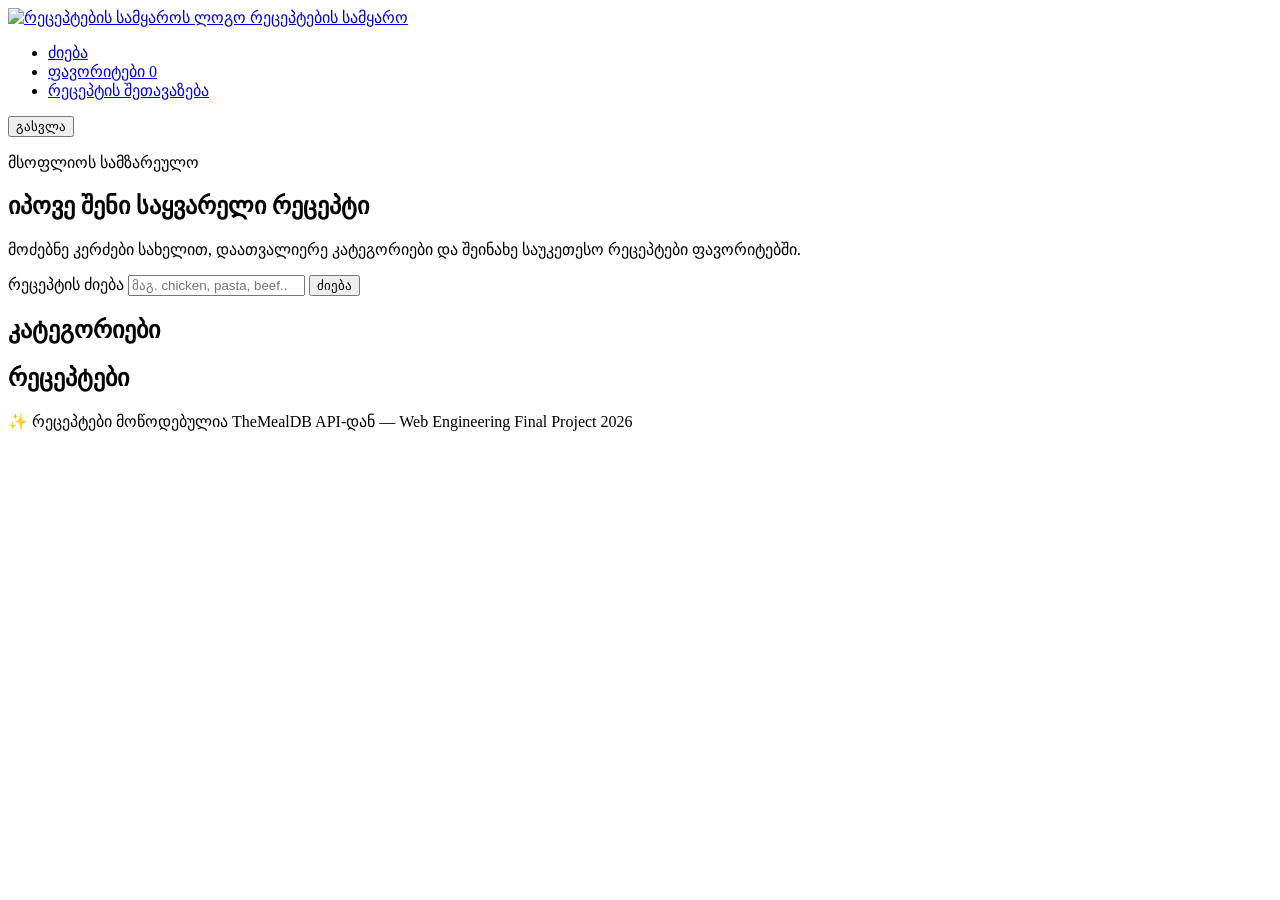
==== index.html @ 4ca972a6 "structure: index.html-ის და login.html-ის სუფთა HTML5 სტრუქტურის შექმნა სტილების გარეშე" ====
<!DOCTYPE html>
<html lang="ka">
<head>
  <meta charset="UTF-8">
  <meta name="viewport" content="width=device-width, initial-scale=1.0">
  <meta name="description" content="რეცეპტების სამყარო — მოძებნე რეცეპტები, დაათვალიერე კატეგორიები და შეინახე ფავორიტები">
  <title>რეცეპტების სამყარო</title>
</head>
<body>
  <header class="site-header">
    <nav class="nav" aria-label="მთავარი ნავიგაცია">
      <a href="index.html" class="nav__logo">
        <img src="assets/icons/logo.svg" alt="რეცეპტების სამყაროს ლოგო" class="nav__logo-img">
        <span>რეცეპტების სამყარო</span>
      </a>

      <ul class="nav__links" role="list">
        <li><a href="index.html" class="nav__link nav__link--active" aria-current="page">ძიება</a></li>
        <li><a href="saved.html" class="nav__link">ფავორიტები <span id="saved-count-badge" class="nav__badge">0</span></a></li>
        <li><a href="suggest.html" class="nav__link">რეცეპტის შეთავაზება</a></li>
      </ul>

      <div class="nav__actions">
        <span id="nav-user" class="nav__user"></span>
        <button id="logout-btn" class="nav__logout" type="button">გასვლა</button>
      </div>
    </nav>
  </header>

  <main>
    <section class="hero" aria-labelledby="hero-title">
      <p class="hero__eyebrow">მსოფლიოს სამზარეულო</p>
      <h1 id="hero-title" class="hero__title">იპოვე შენი საყვარელი რეცეპტი</h1>
      <p class="hero__subtitle">მოძებნე კერძები სახელით, დაათვალიერე კატეგორიები და შეინახე საუკეთესო რეცეპტები ფავორიტებში.</p>

      <form id="search-form" class="search-form" novalidate>
        <div class="search-form__row">
          <label for="search-input" class="visually-hidden">რეცეპტის ძიება</label>
          <input id="search-input" class="search-form__input" type="search" name="query" placeholder="მაგ. chicken, pasta, beef..." minlength="2" autocomplete="off" required>
          <button class="search-form__btn" type="submit">ძიება</button>
        </div>
        <p id="search-error" class="form-feedback" role="alert" aria-live="polite"></p>
      </form>
    </section>

    <section class="category-section" aria-labelledby="category-title">
      <h2 id="category-title" class="section-title">კატეგორიები</h2>
      <div id="category-filter" class="category-filter" role="group" aria-label="კატეგორიების ფილტრი"></div>
    </section>

    <p id="loading-msg" class="state-msg" hidden>იტვირთება…</p>
    <p id="error-msg" class="state-msg state-msg--error" hidden></p>

    <section class="results-section" aria-labelledby="results-title">
      <h2 id="results-title" class="section-title">რეცეპტები</h2>
      <div id="results-grid" class="cards-grid" aria-live="polite"></div>
    </section>
  </main>

  <footer class="site-footer">
    <p>✨ რეცეპტები მოწოდებულია TheMealDB API-დან — Web Engineering Final Project 2026</p>
  </footer>
</body>
</html>
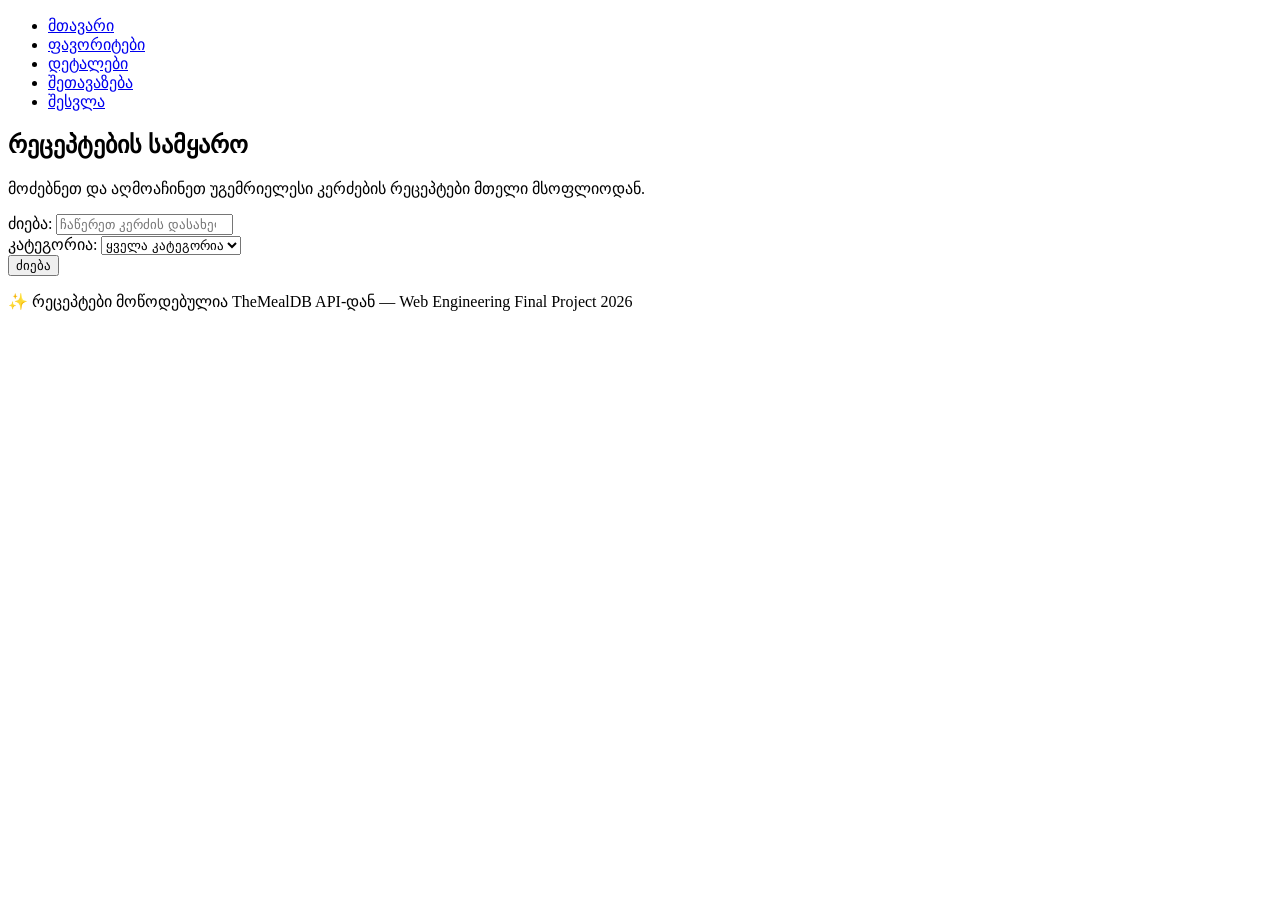
==== commit b7a403d3: "feat: დეტალების, ფავორიტების და შეთავაზების გვერდების დამატება და ერთიანი ნავიგაცია" ====
--- a/index.html
+++ b/index.html
@@ -3,62 +3,55 @@
 <head>
   <meta charset="UTF-8">
   <meta name="viewport" content="width=device-width, initial-scale=1.0">
-  <meta name="description" content="რეცეპტების სამყარო — მოძებნე რეცეპტები, დაათვალიერე კატეგორიები და შეინახე ფავორიტები">
   <title>რეცეპტების სამყარო</title>
 </head>
 <body>
-  <header class="site-header">
-    <nav class="nav" aria-label="მთავარი ნავიგაცია">
-      <a href="index.html" class="nav__logo">
-        <img src="assets/icons/logo.svg" alt="რეცეპტების სამყაროს ლოგო" class="nav__logo-img">
-        <span>რეცეპტების სამყარო</span>
-      </a>
 
-      <ul class="nav__links" role="list">
-        <li><a href="index.html" class="nav__link nav__link--active" aria-current="page">ძიება</a></li>
-        <li><a href="saved.html" class="nav__link">ფავორიტები <span id="saved-count-badge" class="nav__badge">0</span></a></li>
-        <li><a href="suggest.html" class="nav__link">რეცეპტის შეთავაზება</a></li>
+  <header>
+    <nav>
+      <ul>
+        <li><a href="index.html">მთავარი</a></li>
+        <li><a href="saved.html">ფავორიტები</a></li>
+        <li><a href="detail.html">დეტალები</a></li>
+        <li><a href="suggest.html">შეთავაზება</a></li>
+        <li><a href="login.html">შესვლა</a></li>
       </ul>
-
-      <div class="nav__actions">
-        <span id="nav-user" class="nav__user"></span>
-        <button id="logout-btn" class="nav__logout" type="button">გასვლა</button>
-      </div>
     </nav>
   </header>
 
   <main>
-    <section class="hero" aria-labelledby="hero-title">
-      <p class="hero__eyebrow">მსოფლიოს სამზარეულო</p>
-      <h1 id="hero-title" class="hero__title">იპოვე შენი საყვარელი რეცეპტი</h1>
-      <p class="hero__subtitle">მოძებნე კერძები სახელით, დაათვალიერე კატეგორიები და შეინახე საუკეთესო რეცეპტები ფავორიტებში.</p>
-
-      <form id="search-form" class="search-form" novalidate>
-        <div class="search-form__row">
-          <label for="search-input" class="visually-hidden">რეცეპტის ძიება</label>
-          <input id="search-input" class="search-form__input" type="search" name="query" placeholder="მაგ. chicken, pasta, beef..." minlength="2" autocomplete="off" required>
-          <button class="search-form__btn" type="submit">ძიება</button>
-        </div>
-        <p id="search-error" class="form-feedback" role="alert" aria-live="polite"></p>
-      </form>
+    <section>
+      <h1>რეცეპტების სამყარო</h1>
+      <p>მოძებნეთ და აღმოაჩინეთ უგემრიელესი კერძების რეცეპტები მთელი მსოფლიოდან.</p>
     </section>
 
-    <section class="category-section" aria-labelledby="category-title">
-      <h2 id="category-title" class="section-title">კატეგორიები</h2>
-      <div id="category-filter" class="category-filter" role="group" aria-label="კატეგორიების ფილტრი"></div>
-    </section>
+    <section>
+      <form>
+        <div>
+          <label for="search-input">ძიება:</label>
+          <input type="search" id="search-input" name="query" placeholder="ჩაწერეთ კერძის დასახელება..." required>
+        </div>
 
-    <p id="loading-msg" class="state-msg" hidden>იტვირთება…</p>
-    <p id="error-msg" class="state-msg state-msg--error" hidden></p>
+        <div>
+          <label for="category-select">კატეგორია:</label>
+          <select id="category-select" name="category">
+            <option value="">ყველა კატეგორია</option>
+            <option value="beef">საქონლის ხორცი</option>
+            <option value="chicken">ქათმის ხორცი</option>
+            <option value="dessert">დესერტი</option>
+            <option value="pasta">პასტა</option>
+            <option value="vegetarian">ვეგეტარიანული</option>
+          </select>
+        </div>
 
-    <section class="results-section" aria-labelledby="results-title">
-      <h2 id="results-title" class="section-title">რეცეპტები</h2>
-      <div id="results-grid" class="cards-grid" aria-live="polite"></div>
+        <button type="submit">ძიება</button>
+      </form>
     </section>
   </main>
 
-  <footer class="site-footer">
+  <footer>
     <p>✨ რეცეპტები მოწოდებულია TheMealDB API-დან — Web Engineering Final Project 2026</p>
   </footer>
+
 </body>
 </html>
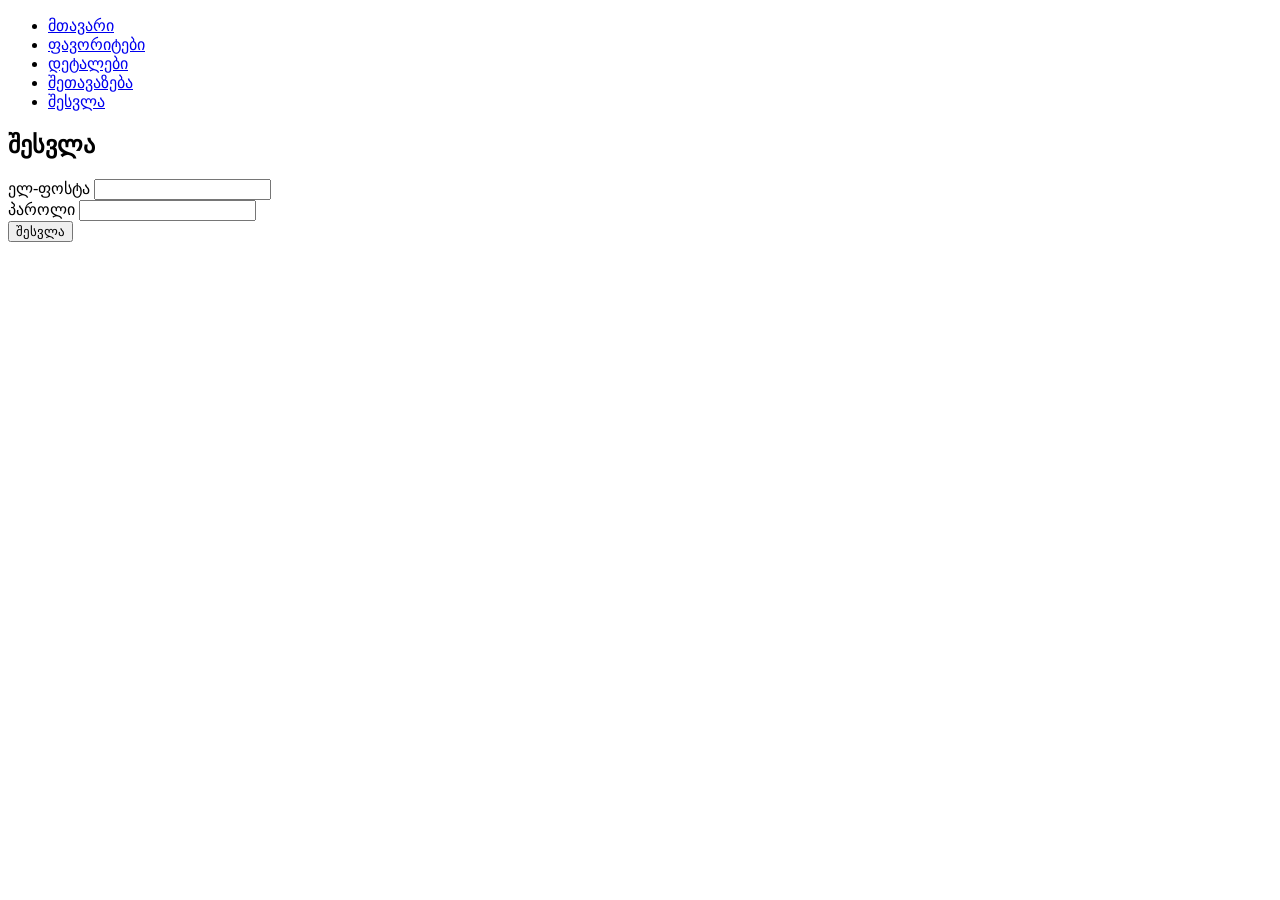
==== commit af54ab30: "feat: რეცეპტების ძიების ფუნქციონალის დამატება TheMealDB API-დან, ჩატვირთვის სტატუსითა და დინამიური ბ" ====
--- a/index.html
+++ b/index.html
@@ -4,6 +4,7 @@
   <meta charset="UTF-8">
   <meta name="viewport" content="width=device-width, initial-scale=1.0">
   <title>რეცეპტების სამყარო</title>
+  <link rel="stylesheet" href="css/style.css">
 </head>
 <body>
 
@@ -20,20 +21,20 @@
   </header>
 
   <main>
-    <section>
-      <h1>რეცეპტების სამყარო</h1>
-      <p>მოძებნეთ და აღმოაჩინეთ უგემრიელესი კერძების რეცეპტები მთელი მსოფლიოდან.</p>
+    <section class="hero-section">
+      <h1 class="hero-title">რეცეპტების სამყარო</h1>
+      <p class="hero-subtitle">მოძებნეთ და აღმოაჩინეთ უგემრიელესი კერძების რეცეპტები მთელი მსოფლიოდან.</p>
     </section>
 
-    <section>
-      <form>
-        <div>
-          <label for="search-input">ძიება:</label>
+    <section class="search-section">
+      <form id="search-form" class="search-form-layout">
+        <div class="search-field-group">
+          <label for="search-input" class="search-label">ძიება:</label>
           <input type="search" id="search-input" name="query" placeholder="ჩაწერეთ კერძის დასახელება..." required>
         </div>
 
-        <div>
-          <label for="category-select">კატეგორია:</label>
+        <div class="search-field-group">
+          <label for="category-select" class="search-label">კატეგორია:</label>
           <select id="category-select" name="category">
             <option value="">ყველა კატეგორია</option>
             <option value="beef">საქონლის ხორცი</option>
@@ -44,8 +45,16 @@
           </select>
         </div>
 
-        <button type="submit">ძიება</button>
+        <button type="submit" class="search-btn">ძიება</button>
       </form>
+    </section>
+
+    <!-- რეცეპტების ბარათების სექცია -->
+    <section class="results-section">
+      <h2 class="section-title">აღმოაჩინე რეცეპტები</h2>
+      <div id="results-grid" class="recipes-grid">
+        <!-- მომავალში აქ ჩაიწერება რეცეპტის ბარათები დინამიურად -->
+      </div>
     </section>
   </main>
 
@@ -53,5 +62,6 @@
     <p>✨ რეცეპტები მოწოდებულია TheMealDB API-დან — Web Engineering Final Project 2026</p>
   </footer>
 
+  <script type="module" src="js/main.js"></script>
 </body>
 </html>
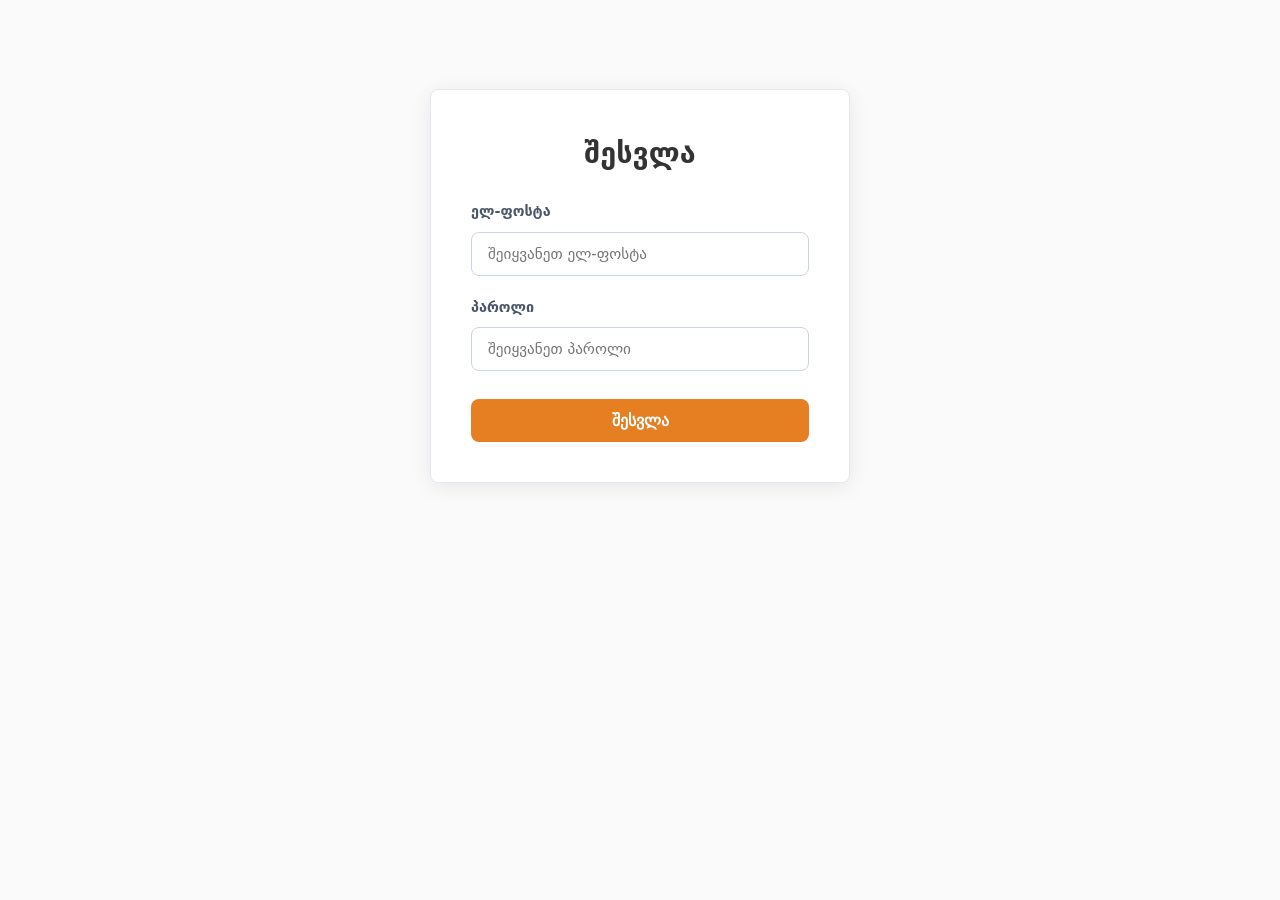
==== commit 34cfccba: "login.html ფაილიდაან ამოვშალე ზედმეტი კონტეინერი, ასევე საძიებო სოტემა შევცვალეთ და შესაზლებელია როგ" ====
--- a/index.html
+++ b/index.html
@@ -15,7 +15,7 @@
         <li><a href="saved.html">ფავორიტები</a></li>
         <li><a href="detail.html">დეტალები</a></li>
         <li><a href="suggest.html">შეთავაზება</a></li>
-        <li><a href="login.html">შესვლა</a></li>
+        <li><a href="login.html">გასვლა</a></li>
       </ul>
     </nav>
   </header>
@@ -28,24 +28,18 @@
 
     <section class="search-section">
       <form id="search-form" class="search-form-layout">
-        <div class="search-field-group">
-          <label for="search-input" class="search-label">ძიება:</label>
-          <input type="search" id="search-input" name="query" placeholder="ჩაწერეთ კერძის დასახელება..." required>
+        <div class="search-combined-group">
+          <input type="search" id="search-input" name="query" placeholder="Search meals (e.g. Chicken, Beef, Pasta)...">
+          <select id="category-select" name="category">
+            <option value="">All Categories</option>
+            <option value="Beef">Beef</option>
+            <option value="Chicken">Chicken</option>
+            <option value="Dessert">Dessert</option>
+            <option value="Pasta">Pasta</option>
+            <option value="Vegetarian">Vegetarian</option>
+          </select>
+          <button type="submit" class="search-btn">Search</button>
         </div>
-
-        <div class="search-field-group">
-          <label for="category-select" class="search-label">კატეგორია:</label>
-          <select id="category-select" name="category">
-            <option value="">ყველა კატეგორია</option>
-            <option value="beef">საქონლის ხორცი</option>
-            <option value="chicken">ქათმის ხორცი</option>
-            <option value="dessert">დესერტი</option>
-            <option value="pasta">პასტა</option>
-            <option value="vegetarian">ვეგეტარიანული</option>
-          </select>
-        </div>
-
-        <button type="submit" class="search-btn">ძიება</button>
       </form>
     </section>
 
--- a/css/style.css
+++ b/css/style.css
@@ -0,0 +1,432 @@
+/* ===== custom properties ===== */
+:root {
+  /* ფერების პალიტრა და დაშორებების ცვლადები */
+  --primary-color: #e67e22;
+  --bg-color: #fafafa;
+  --card-bg-color: #ffffff;
+  --text-color: #333333;
+  --spacing-unit: 1rem;
+  --border-radius: 8px;
+}
+
+/* ===== reset ===== */
+* {
+  box-sizing: border-box;
+  margin: 0;
+  padding: 0;
+}
+
+body {
+  font-family: system-ui, -apple-system, BlinkMacSystemFont, "Segoe UI", Roboto, sans-serif;
+  background-color: var(--bg-color);
+  color: var(--text-color);
+  line-height: 1.6;
+  padding: var(--spacing-unit);
+  max-width: 1000px;
+  margin: 0 auto;
+}
+
+/* ===== header ===== */
+.site-header {
+  margin-bottom: calc(var(--spacing-unit) * 2);
+}
+
+/* ===== nav — Flexbox აქ გამოიყენე ===== */
+nav {
+  display: flex;
+  justify-content: space-between;
+  align-items: center;
+  padding: var(--spacing-unit) 0;
+  border-bottom: 2px solid #eeeeee;
+}
+
+nav ul {
+  display: flex;
+  list-style: none;
+  gap: var(--spacing-unit);
+}
+
+nav a {
+  text-decoration: none;
+  color: var(--text-color);
+  font-weight: 600;
+}
+
+nav a:hover {
+  color: var(--primary-color);
+}
+
+/* ===== login გვერდი ===== */
+.auth-main {
+  display: flex;
+  justify-content: center;
+  align-items: center;
+  min-height: 60vh;
+  padding: var(--spacing-unit);
+}
+
+.auth-card {
+  background-color: var(--card-bg-color);
+  padding: calc(var(--spacing-unit) * 2.5);
+  border-radius: var(--border-radius);
+  box-shadow: 0 4px 20px rgba(0, 0, 0, 0.08);
+  border: 1px solid #e2e8f0;
+  width: 100%;
+  max-width: 420px;
+}
+
+.auth-title {
+  text-align: center;
+  margin-bottom: calc(var(--spacing-unit) * 1.5);
+  font-size: 1.8rem;
+  color: var(--text-color);
+}
+
+.auth-form {
+  display: flex;
+  flex-direction: column;
+  gap: calc(var(--spacing-unit) * 1.25);
+  background: none;
+  border: none;
+  padding: 0;
+  max-width: 100%;
+  margin: 0;
+}
+
+.form-group {
+  display: flex;
+  flex-direction: column;
+  gap: 0.5rem;
+}
+
+.form-label {
+  font-size: 0.9rem;
+  font-weight: 600;
+  color: #4a5568;
+}
+
+.form-input {
+  width: 100%;
+  padding: 0.75rem 1rem;
+  border: 1px solid #cbd5e0;
+  border-radius: var(--border-radius);
+  font-size: 0.95rem;
+  transition: all 0.2s ease;
+}
+
+.form-input:focus {
+  border-color: var(--primary-color);
+  box-shadow: 0 0 0 3px rgba(230, 126, 34, 0.15);
+  outline: none;
+}
+
+.form-submit-btn {
+  background-color: var(--primary-color);
+  color: #ffffff;
+  font-size: 1rem;
+  font-weight: 700;
+  padding: 0.85rem;
+  border: none;
+  border-radius: var(--border-radius);
+  cursor: pointer;
+  transition: all 0.2s ease;
+  margin-top: 0.5rem;
+}
+
+.form-submit-btn:hover {
+  background-color: #d35400;
+  transform: translateY(-1px);
+  box-shadow: 0 4px 12px rgba(230, 126, 34, 0.2);
+}
+
+.form-submit-btn:active {
+  transform: translateY(0);
+}
+
+/* feedback შეტყობინება */
+.form-feedback {
+  font-size: 0.9rem;
+  font-weight: 600;
+  padding: 0.6rem 0.9rem;
+  border-radius: var(--border-radius);
+  text-align: center;
+  margin-top: 0.25rem;
+}
+
+.form-feedback--error {
+  background-color: #fff5f5;
+  color: #c53030;
+  border: 1px solid #fed7d7;
+}
+
+.form-feedback--success {
+  background-color: #f0fff4;
+  color: #276749;
+  border: 1px solid #c6f6d5;
+}
+
+
+.hero-section {
+  text-align: center;
+  padding: calc(var(--spacing-unit) * 3) var(--spacing-unit);
+  background: linear-gradient(135deg, rgba(230, 126, 34, 0.1) 0%, rgba(243, 156, 18, 0.05) 100%);
+  border-radius: var(--border-radius);
+  margin-bottom: calc(var(--spacing-unit) * 2);
+}
+
+.hero-title {
+  font-size: 2.5rem;
+  font-weight: 800;
+  color: var(--text-color);
+  margin-bottom: 0.75rem;
+}
+
+.hero-subtitle {
+  font-size: 1.1rem;
+  color: #666666;
+  max-width: 600px;
+  margin: 0 auto;
+}
+
+/* ===== form ===== */
+form {
+  display: flex;
+  flex-direction: column;
+  gap: var(--spacing-unit);
+  background-color: var(--card-bg-color);
+  padding: calc(var(--spacing-unit) * 1.5);
+  border-radius: var(--border-radius);
+  border: 1px solid #e0e0e0;
+  max-width: 500px;
+  margin: var(--spacing-unit) 0;
+}
+
+form div {
+  display: flex;
+  flex-direction: column;
+  gap: 0.5rem;
+}
+
+label {
+  font-weight: bold;
+}
+
+input, select, textarea {
+  padding: 0.75rem;
+  border: 1px solid #ccc;
+  border-radius: var(--border-radius);
+  font-size: 1rem;
+  font-family: inherit;
+}
+
+input:focus, select:focus, textarea:focus {
+  outline: none;
+  border-color: var(--primary-color);
+  box-shadow: 0 0 0 2px rgba(230, 126, 34, 0.2);
+}
+
+button[type="submit"] {
+  background-color: var(--primary-color);
+  color: white;
+  border: none;
+  padding: 0.75rem;
+  font-size: 1rem;
+  font-weight: bold;
+  border-radius: var(--border-radius);
+  cursor: pointer;
+  transition: background-color 0.2s;
+}
+
+button[type="submit"]:hover {
+  background-color: #d35400;
+}
+
+/* საძიებო ფორმის ჰორიზონტალური Layout */
+.search-section {
+  margin-bottom: calc(var(--spacing-unit) * 2.5);
+}
+
+.search-form-layout {
+  display: flex;
+  flex-direction: row;
+  align-items: center;
+  gap: var(--spacing-unit);
+  max-width: 100%;
+}
+
+.search-combined-group {
+  display: flex;
+  width: 100%;
+  background-color: var(--card-bg-color);
+  border: 1px solid #e2e8f0;
+  border-radius: var(--border-radius);
+  box-shadow: 0 4px 12px rgba(0, 0, 0, 0.05);
+  overflow: hidden;
+}
+
+.search-combined-group input[type="search"] {
+  flex: 2;
+  border: none;
+  border-radius: 0;
+  padding: 0.75rem 1.25rem;
+  font-size: 1rem;
+  background: transparent;
+}
+
+.search-combined-group select {
+  flex: 1;
+  border: none;
+  border-left: 1px solid #e2e8f0;
+  border-radius: 0;
+  padding: 0.75rem 1rem;
+  font-size: 1rem;
+  background: transparent;
+  cursor: pointer;
+}
+
+.search-combined-group input:focus,
+.search-combined-group select:focus {
+  outline: none;
+  background-color: rgba(230, 126, 34, 0.03);
+}
+
+.search-btn {
+  background-color: var(--primary-color);
+  color: white;
+  border: none;
+  padding: 0.75rem 1.5rem;
+  font-size: 1rem;
+  font-weight: bold;
+  cursor: pointer;
+  transition: all 0.2s;
+}
+
+.search-btn:hover {
+  background-color: #d35400;
+}
+
+/* ===== results grid — CSS Grid აქ გამოიყენე ===== */
+.section-title {
+  font-size: 1.5rem;
+  margin-bottom: var(--spacing-unit);
+  border-left: 4px solid var(--primary-color);
+  padding-left: 0.75rem;
+}
+
+.recipes-grid {
+  display: grid;
+  grid-template-columns: repeat(auto-fill, minmax(280px, 1fr));
+  gap: calc(var(--spacing-unit) * 1.5);
+  margin-top: var(--spacing-unit);
+}
+
+/* ===== card ===== */
+.recipe-card {
+  background-color: var(--card-bg-color);
+  border-radius: var(--border-radius);
+  border: 1px solid #e2e8f0;
+  overflow: hidden;
+  box-shadow: 0 2px 8px rgba(0, 0, 0, 0.04);
+  transition: transform 0.2s, box-shadow 0.2s;
+  display: flex;
+  flex-direction: column;
+}
+
+.recipe-card:hover {
+  transform: translateY(-4px);
+  box-shadow: 0 8px 16px rgba(0, 0, 0, 0.08);
+}
+
+.recipe-card-img {
+  width: 100%;
+  height: 200px;
+  object-fit: cover;
+}
+
+.recipe-card-body {
+  padding: var(--spacing-unit);
+  display: flex;
+  flex-direction: column;
+  flex-grow: 1;
+  gap: 0.5rem;
+}
+
+.recipe-card-title {
+  font-size: 1.2rem;
+  font-weight: 700;
+  color: var(--text-color);
+}
+
+.recipe-card-category {
+  font-size: 0.85rem;
+  color: #718096;
+  text-transform: uppercase;
+  letter-spacing: 0.05em;
+}
+
+.recipe-card-btn {
+  margin-top: auto;
+  background-color: transparent;
+  color: var(--primary-color);
+  border: 2px solid var(--primary-color);
+  padding: 0.5rem 1rem;
+  font-weight: 700;
+  border-radius: var(--border-radius);
+  cursor: pointer;
+  text-align: center;
+  text-decoration: none;
+  transition: all 0.2s;
+}
+
+.recipe-card-btn:hover {
+  background-color: var(--primary-color);
+  color: white;
+}
+
+/* ===== saved grid — CSS Grid აქ გამოიყენე ===== */
+
+/* ===== ჩატვირთვის და შეცდომის მდგომარეობები ===== */
+
+/* ===== footer ===== */
+footer {
+  margin-top: calc(var(--spacing-unit) * 3);
+  padding: var(--spacing-unit) 0;
+  border-top: 1px solid #eeeeee;
+  text-align: center;
+  font-size: 0.9rem;
+  color: #777;
+}
+
+/* ===== რესპონსიული ===== */
+@media (max-width: 600px) {
+  /* მობილური */
+  nav {
+    flex-direction: column;
+    gap: var(--spacing-unit);
+  }
+
+  .search-form-layout {
+    flex-direction: column;
+    align-items: stretch;
+  }
+
+  .search-combined-group {
+    flex-direction: column;
+  }
+
+  .search-combined-group select {
+    border-left: none;
+    border-top: 1px solid #e2e8f0;
+    border-bottom: 1px solid #e2e8f0;
+    border-radius: 0;
+  }
+  
+  .search-btn {
+    height: auto;
+    border-radius: 0;
+  }
+}
+
+@media (min-width: 1024px) {
+  /* დესქტოპი */
+}
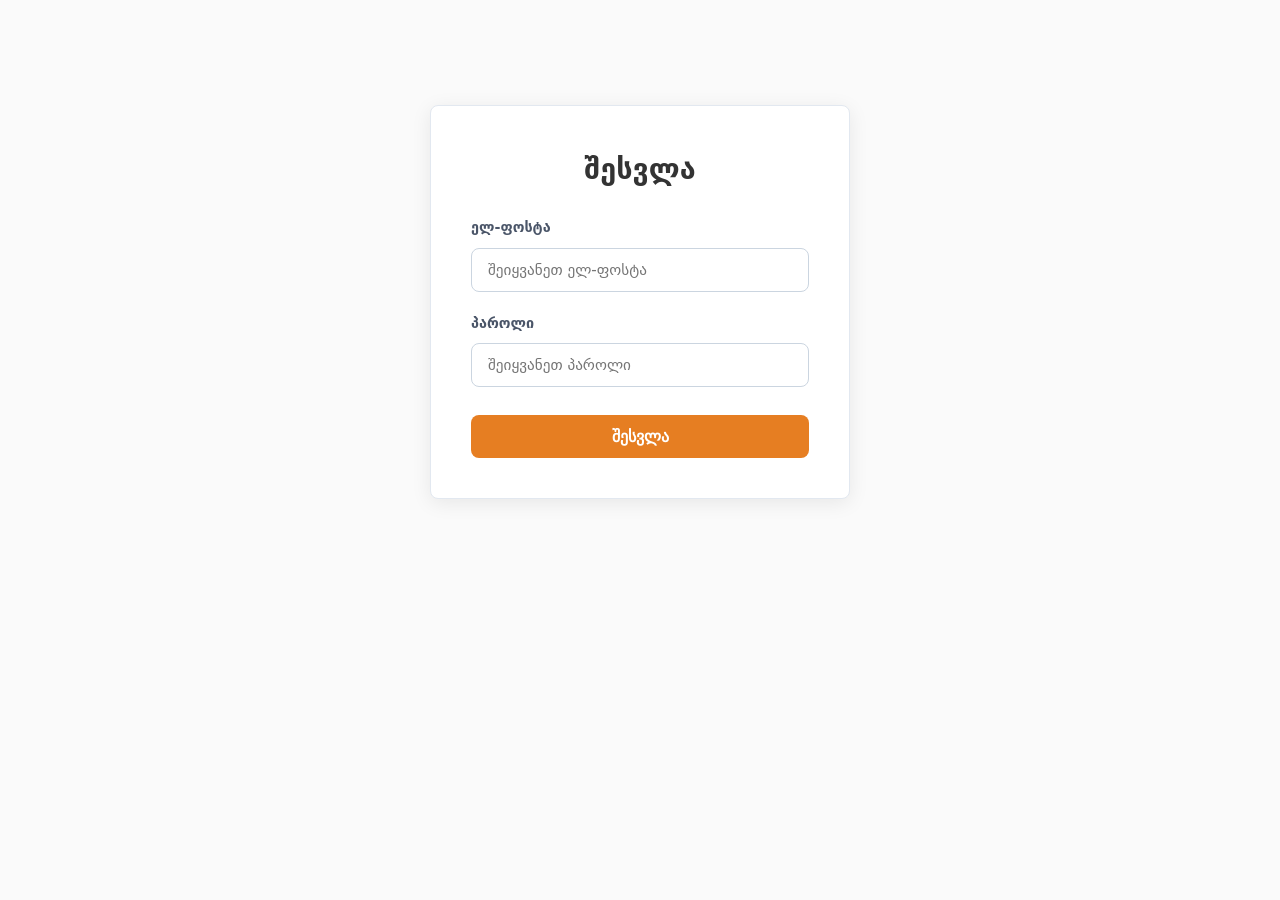
==== commit fb185015: "feat: add navigation email indicator and suggestion form input clear handlers" ====
--- a/index.html
+++ b/index.html
@@ -10,10 +10,12 @@
 
   <header>
     <nav>
+      <div class="user-info">
+        <span id="nav-user" class="nav-user"></span>
+      </div>
       <ul>
         <li><a href="index.html">მთავარი</a></li>
         <li><a href="saved.html">ფავორიტები</a></li>
-        <li><a href="detail.html">დეტალები</a></li>
         <li><a href="suggest.html">შეთავაზება</a></li>
         <li><a href="login.html">გასვლა</a></li>
       </ul>
--- a/css/style.css
+++ b/css/style.css
@@ -365,7 +365,6 @@
 }
 
 .recipe-card-btn {
-  margin-top: auto;
   background-color: transparent;
   color: var(--primary-color);
   border: 2px solid var(--primary-color);
@@ -376,6 +375,24 @@
   text-align: center;
   text-decoration: none;
   transition: all 0.2s;
+}
+
+.recipe-card-actions {
+  display: flex;
+  gap: 0.5rem;
+  margin-top: auto;
+}
+
+.recipe-card-actions .recipe-card-btn {
+  flex: 1;
+  font-size: 0.9rem;
+}
+
+.recipe-card-actions .recipe-card-btn:disabled {
+  background-color: #edf2f7;
+  border-color: #cbd5e0;
+  color: #a0aec0;
+  cursor: not-allowed;
 }
 
 .recipe-card-btn:hover {
@@ -397,6 +414,18 @@
   color: #777;
 }
 
+.nav-user {
+  font-weight: 600;
+  color: #4a5568;
+  display: flex;
+  align-items: center;
+  font-size: 0.95rem;
+}
+.nav-user::before {
+  content: "👤 ";
+  margin-right: 0.25rem;
+}
+
 /* ===== რესპონსიული ===== */
 @media (max-width: 600px) {
   /* მობილური */
@@ -429,4 +458,21 @@
 
 @media (min-width: 1024px) {
   /* დესქტოპი */
-}
+  body {
+    max-width: 1200px;
+    padding: calc(var(--spacing-unit) * 2);
+  }
+  
+  .hero-section {
+    padding: calc(var(--spacing-unit) * 4) var(--spacing-unit);
+  }
+  
+  .hero-title {
+    font-size: 3.2rem;
+  }
+  
+  .recipes-grid {
+    grid-template-columns: repeat(auto-fill, minmax(300px, 1fr));
+    gap: calc(var(--spacing-unit) * 2);
+  }
+}
